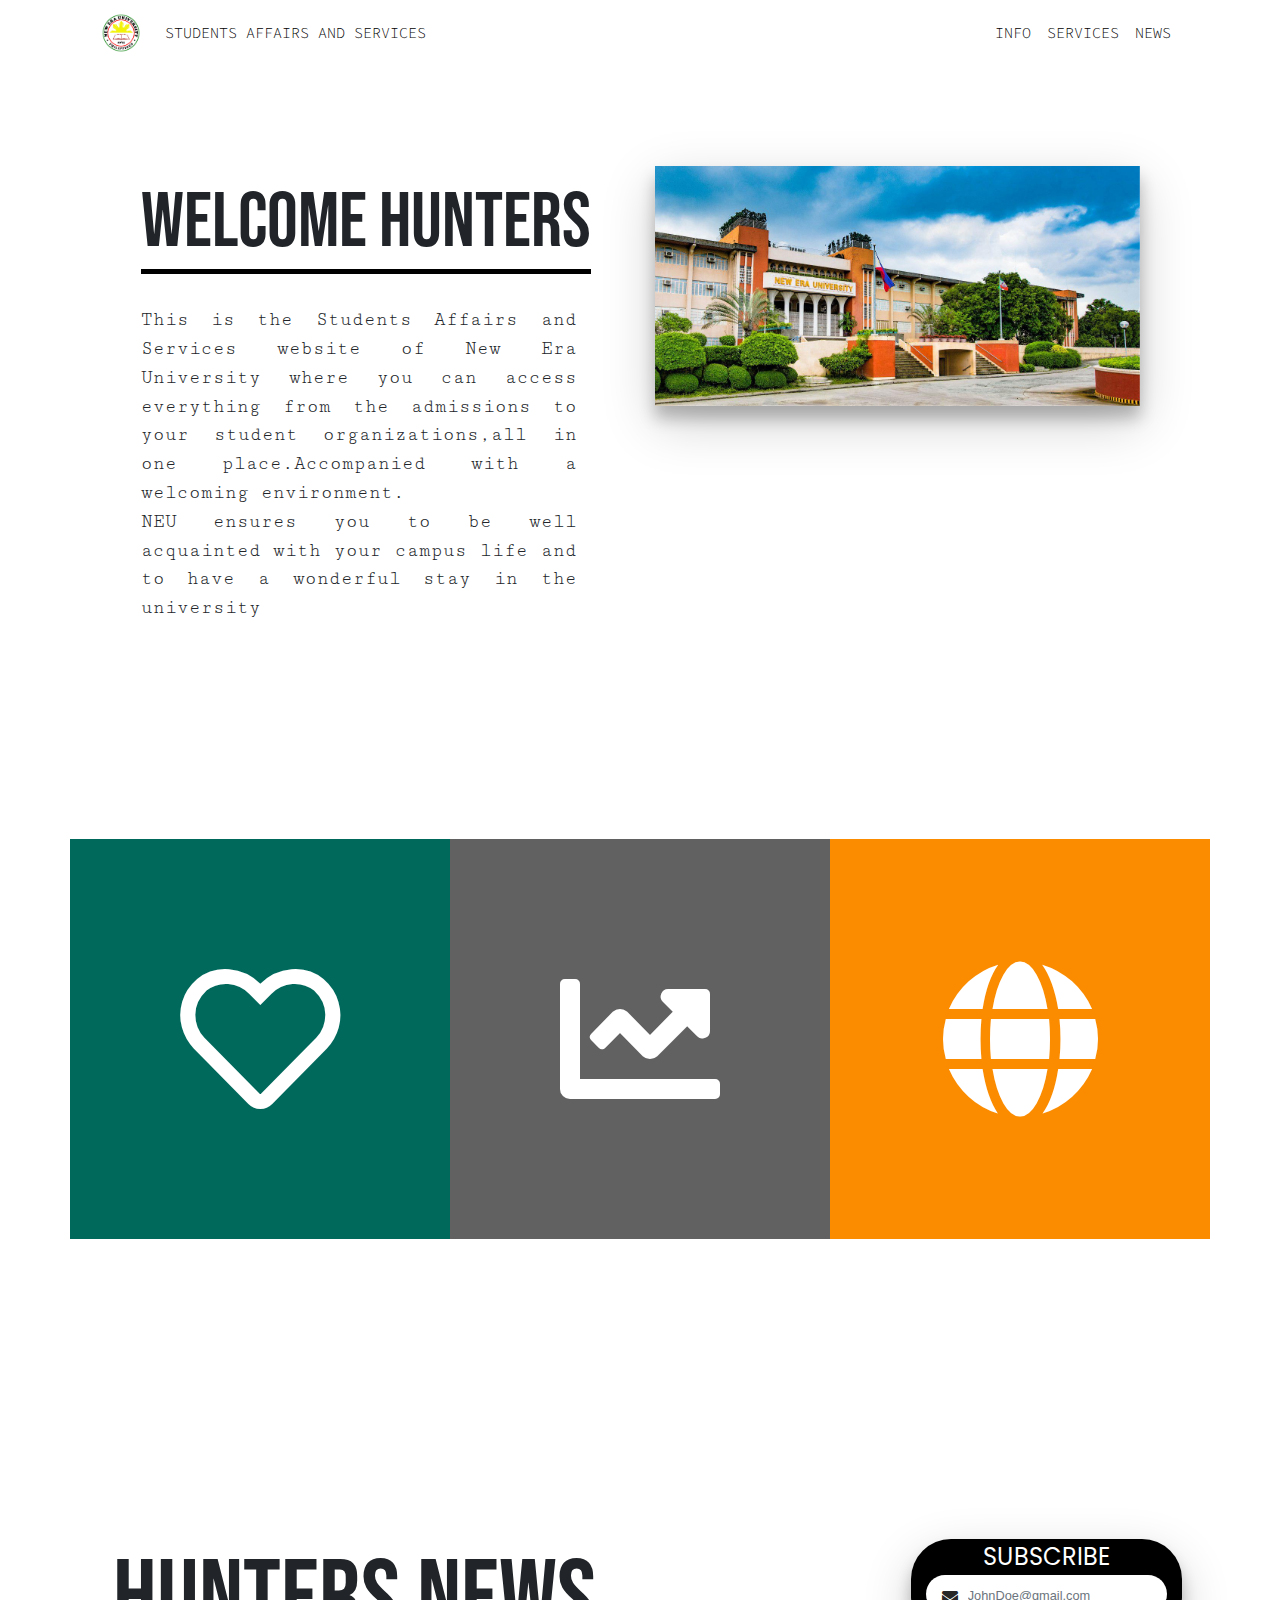
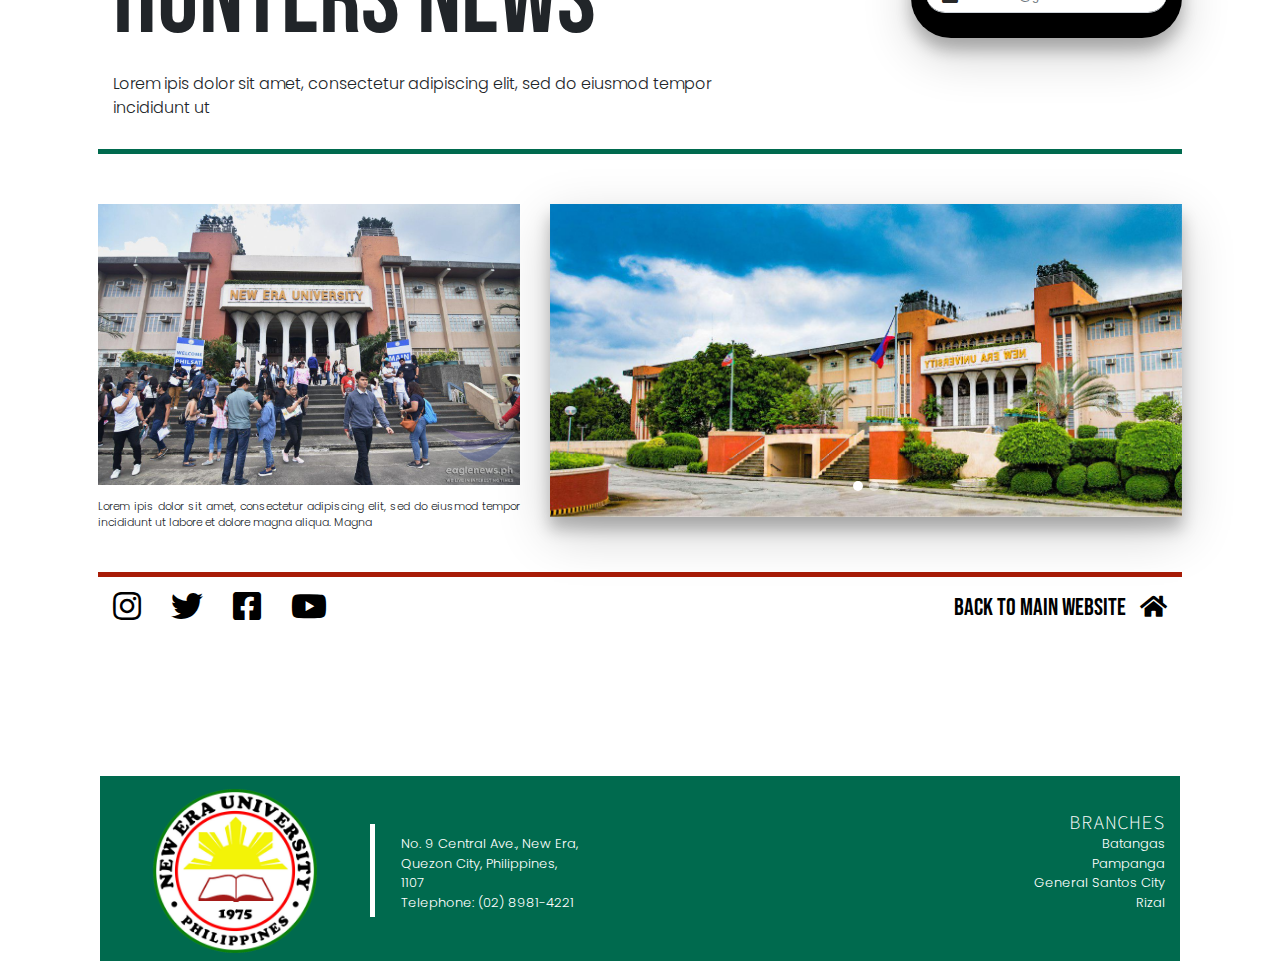
==== index.html @ 099d5b4d "neu-osas" ====
<!DOCTYPE html>
<html lang="en">
<head>
    <meta charset="UTF-8">
    <meta name="viewport" content="width=device-width, initial-scale=1.0">
    <title>SAAS</title>

    <link rel="stylesheet" type="text/css" href="reset.css">
    <!-- <link rel="stylesheet" href="https://stackpath.bootstrapcdn.com/bootstrap/4.5.2/css/bootstrap.min.css" integrity="sha384-JcKb8q3iqJ61gNV9KGb8thSsNjpSL0n8PARn9HuZOnIxN0hoP+VmmDGMN5t9UJ0Z" crossorigin="anonymous"> -->
    <link rel="stylesheet" href="https://use.fontawesome.com/releases/v5.8.2/css/all.css">
    <link href="css/bootstrap.min.css" rel="stylesheet">
    <link href="css/mdb.min.css" rel="stylesheet">
    <link rel="stylesheet" type="text/css" href="style.css">

</head>

<body>

<div class="container">
    <nav class="navbar navbar-expand-md navbar-light">
        <a class="navbar-brand" href="https://www.neu.edu.ph/main/">
        <img src="img/neuLogo.png" alt="" loading="lazy">
        </a>
        <ul class="saas navbar-nav">
            <li class="nav-item">
                <a class="nav-link text-left" href="#">STUDENTS AFFAIRS AND SERVICES</a>
            </li>
        </ul>
        <!-- <button class="navbar-toggler" type="button" data-toggle="collapse" data-target="#ISN"
            aria-controls="ISN" aria-expanded="false" aria-label="Toggle navigation">
            <span class="navbar-toggler-icon"></span>
        </button> -->
        <!-- <div class="collapse navbar-collapse" id="ISN"> -->
            <ul class="isn navbar-nav ml-auto">
                <li class="nav-item">
                    <a class="nav-link" href="#">INFO</a>
                </li>
                <li class="nav-item">
                    <a class="nav-link" href="#services">SERVICES</a>
                </li>
                <li class="nav-item">
                    <a class="nav-link" href="#hunterNews">NEWS</a>
                </li>
            </ul>
        <!-- </div> -->
    </nav>

    <div class="welcome">
        <div class="row">
            <div class="msg animated fadeIn slow col-6">
                <span class="wlcmHeader">WELCOME HUNTERS</span>
                <p class="wlcmtxt">
                   This is the Students Affairs and Services website of New Era University where you can access everything from the admissions
to your student organizations,all in one place.Accompanied with a welcoming environment.<br>NEU ensures you to be well acquainted with your campus life and to have a wonderful stay in the university
                </p>

            </div>
            <div class="animated fadeIn slideInRight slow col-6 carousel slide carousel-fade" data-ride="carousel" data-interval="6900"">
                <div class="carousel-inner z-depth-3">
                    <div class="carousel-item active">
                        <img class="d-block w-100" src="img/NEU_Main2.jpg" alt="">
                    </div>
                    <div class="carousel-item">
                        <img class="d-block w-100" src="img/NEU_Main.jpg" alt="">
                    </div>
                </div>
            </div>
        </div>
    </div>

<div class="services" id="services">
    <div class="row">
        <div class="sws col-4">
            <i class="far fa-heart"></i>
            <div class="swsTip service-container z-depth-2">
                <ul>
                    <li><a href="">1.1 Information and Orientation Services</a></li>
                    <li><a href="">1.2 Guidance and Counseling Services</a></li>
                    <li><a href="">1.3 Career and Job Placement Services</a></li>
                    <li><a href="">1.4 Economic Enterprise Development</a></li>
                    <li><a href="">1.5 Student Handbook Development</a></li>
                </ul>
            </div>
            <div class="tri sws-tri"></div>
        </div>
        <div class="sd col-4">
            <i class="fas fa-chart-line"></i>
            <div class="sdTip service-container z-depth-2">
                <ul>
                    <li><a href="">2.1 Student Organizations and Activities</a></li>
                    <li><a href="">2.2 Leadership Training</a></li>
                    <li><a href="">2.3 Student Council/Government</a></li>
                    <li><a href="">2.4 Student Discipline</a></li>
                    <li><a href="">2.5 Student Publication/Yearbook</a></li>
                </ul>
            </div>
            <div class="tri sd-tri"></div>
        </div>
        <div class="isp col-4">
            <i class="fas fa-globe"></i>
            <div class="ispTip service-container z-depth-2">
                <ul>
                    <li><a href="">3.1 Admission Services</a></li>
                    <li><a href="">3.2 Scholarships and Financial Assistance</a></li>
                    <li><a href="">3.3 Food Services</a></li>
                    <li><a href="">3.4 Health Service</a></li>
                    <li><a href="">3.5 Safety and Security Services</a></li>
                    <li><a href="">3.6 Student Housing and Residential</a></li>
                    <li><a href="">3.7 Foreign/International Students Services</a></li>
                    <li><a href="">3.8 Services for Specific Students Guidance</a></li>
                    <li><a href="">3.9 Cultural and Arts Programs</a></li>
                    <li><a href="">3.10 Sports Development Programs</a></li>
                    <li><a href="">3.11 Social and Community Involvement Programs</a></li>
                </ul>
            </div>
            <div class="tri isp-tri"></div>
        </div>
    </div>
</div>

<div class="hunterNews" id="hunterNews">
    <div class="row">
        <div class="col-7">
            <h1>HUNTERS NEWS</h1>
            <p>
                Lorem ipis dolor sit amet, consectetur adipiscing elit, sed do eiusmod tempor incididunt ut
            </p>
        </div>
        <div class="newsletter col-3 offset-2 z-depth-3">
            <div class="md-form input-with-pre-icon">
                <button type="submit" class="btn">SUBSCRIBE</button>
                <i class="fas fa-envelope input-prefix"></i>
                <input type="email" class="form-control" placeholder="JohnDoe@gmail.com">
            </div>
        </div>
    </div>
    <div class="row announcements">
        <div class="prioAnnouncement col-5">
            <img src="img/neu-phlsat.jpg" width="100%" alt="">
            <p>
                Lorem ipis dolor sit amet, consectetur adipiscing elit, sed do eiusmod tempor incididunt ut labore et dolore magna aliqua. Magna
            </p>
        </div>
        <div class="varAnnouncement col-7">
            <div id="carousel-announcements" class="carousel slide" data-ride="carousel">

                <ol class="carousel-indicators">
                  <li data-target="#carousel-announcements" data-slide-to="0" class="active"></li>
                  <li data-target="#carousel-announcements" data-slide-to="1"></li>
                </ol>

                <div class="carousel-inner z-depth-3" role="listbox">

                  <div class="carousel-item active">
                    <img class="d-block" width="100%" height="120%" src="img/NEU_Main.jpg">
                  </div>

                  <div class="carousel-item">
                    <img class="d-block" width="100%" src="img/NEU_Main2.jpg">
                  </div>

                </div>

                <a class="carousel-control-prev" href="#carousel-announcements" role="button" data-slide="prev">
                  <span class="carousel-control-prev-icon" aria-hidden="true"></span>
                  <span class="sr-only">Previous</span>
                </a>
                <a class="carousel-control-next" href="#carousel-announcements" role="button" data-slide="next">
                  <span class="carousel-control-next-icon" aria-hidden="true"></span>
                  <span class="sr-only">Next</span>
                </a>

              </div>
        </div>
    </div>
    <div class="row">
        <div class="social col-6">
            <a target="_blank" rel="noopener noreferrer" href="https://www.instagram.com/p/BdKduGtg6Se/"><i class="fab fa-instagram fa-3x"></i></a>
            <a target="_blank" rel="noopener noreferrer" href="https://twitter.com/NEU_PH_official"><i class="fab fa-twitter fa-3x"></i></a>
            <a target="_blank" rel="noopener noreferrer" href="https://www.facebook.com/Neu.ph.official"><i class="fab fa-facebook-square fa-3x"></i></a>
            <a target="_blank" rel="noopener noreferrer" href="https://www.youtube.com/channel/UCXEnDGnw3poCdV7VL-8YJ7w"><i class="fab fa-youtube fa-3x"></i></a>
        </div>
        <div class="backToMain col-6 text-right">
           <a href="https://www.neu.edu.ph/main/"><span>BACK TO MAIN WEBSITE</span> <span class="fas fa-home"></span></a>
        </div>
    </div>
</div>

</div>

<footer class="page-footer">

    <div class="container">

      <div class="row">

        <div class="col-3 text-center">
            <a href="https://www.neu.edu.ph/main/"><img src="img/neuLogo.png" alt=""></a>
        </div>

        <div class="address col-5">
        <a target="_blank" rel="noopener noreferrer" href="https://www.google.com/search?source=hp&ei=nHx7X_nKOafgz7sPyoeT-AQ&q=No.+9+Central+Ave.%2C+New+Era%2C+Quezon+City%2C+Philippines%2C+1107&oq=No.+9+Central+Ave.%2C+New+Era%2C+Quezon+City%2C+Philippines%2C+1107&gs_lcp=[base64]&sclient=psy-ab&ved=0ahUKEwj5iMeRoJ7sAhUn8HMBHcrDBE8Q4dUDCAY&uact=5">
            <p>
                No. 9 Central Ave., New Era, <br>
                Quezon City, Philippines, <br>
                1107 <br>
                Telephone: (02) 8981-4221
            </p>
        </a>

        </div>

        <div class="branch col-4 text-right">

          <h5>BRANCHES</h5>

          <ul>
            <li>
              <a target="_blank" rel="noopener noreferrer" href="https://www.google.com/search?biw=844&bih=933&tbm=lcl&ei=Dn97X8yvIZKC4-EP14OVmA8&q=1795+P.+Olan+St+Lipa+4217%2C+Batangas&oq=1795+P.+Olan+St+Lipa+4217%2C+Batangas&gs_l=psy-ab.3...92228.92228.0.92996.1.1.0.0.0.0.188.188.0j1.1.0....0...1c.1.64.psy-ab..0.0.0....0.Fbopbq6KvWU#rlfi=hd:;si:17695128448191730458;mv:[[13.972927677319031,121.17356026510446],[13.972567722680973,121.17318933489553]]">Batangas</a>
            </li>
            <li>
              <a target="_blank" rel="noopener noreferrer" href="https://www.google.com/search?sa=X&q=MacArthur%20Highway%2C%20City%20of%20San%20Fernando%2C%20Pampanga%2C%20Manila%20N%20Rd%2C%20San%20Fernando%2C%20Pampanga&ved=2ahUKEwiu34Syop7sAhXGzTgGHUYCAvoQvS4wAXoECAsQMg&biw=844&bih=933&dpr=1&npsic=0&rflfq=1&rlha=0&rllag=15066327,120654435,4103&tbm=lcl&rldimm=15381373631219734540&lqi=[base64]&phdesc=WpbZF0ZvfR4&rldoc=1&tbs=lrf:!1m4!1u3!2m2!3m1!1e1!1m4!1u2!2m2!2m1!1e1!2m1!1e2!2m1!1e3!3sIAE,lf:1,lf_ui:1&rlst=f#">Pampanga</a>
            </li>
            <li>
              <a target="_blank" rel="noopener noreferrer" href="https://www.google.com.ph/maps/place/New+Era+University/@6.13661,125.1685399,17z/data=!4m12!1m6!3m5!1s0x32f79ef7e2b25f07:0x745350b9a55bd91c!2sNew+Era+University!8m2!3d6.1366047!4d125.1707286!3m4!1s0x32f79ef7e2b25f07:0x745350b9a55bd91c!8m2!3d6.1366047!4d125.1707286">General Santos City</a>
            </li>
            <li>
              <a target="_blank" rel="noopener noreferrer" href="https://www.google.com/search?biw=844&bih=933&tbm=lcl&ei=H4B7X8qjB8Od4-EP0ZOxyAc&q=E+G+Manalo%2C+Baras%2C+Rizal&oq=E+G+Manalo%2C+Baras%2C+Rizal&gs_l=psy-ab.3...78409.78409.0.79077.1.1.0.0.0.0.109.109.0j1.1.0....0...1c.1.64.psy-ab..0.0.0....0.wl8SQL_d6u8#rlfi=hd:;si:4667349734602605144,l,ChhFIEcgTWFuYWxvLCBCYXJhcywgUml6YWxaIgoJZWcgbWFuYWxvIhVlZyBtYW5hbG8gYmFyYXMgcml6YWw;mv:[[14.605919,121.26845499999999],[14.520076999999999,121.17706369999999]]">Rizal</a>
            </li>
          </ul>

        </div>

      </div>

    </div>

</footer>

    <!-- <script type="text/javascript" src="js/jquery.min.js"></script>
    <script type="text/javascript" src="js/popper.min.js"></script>
    <script type="text/javascript" src="js/bootstrap.min.js"></script>
    <script type="text/javascript" src="js/mdb.min.js"></script> -->

</body>
</html>
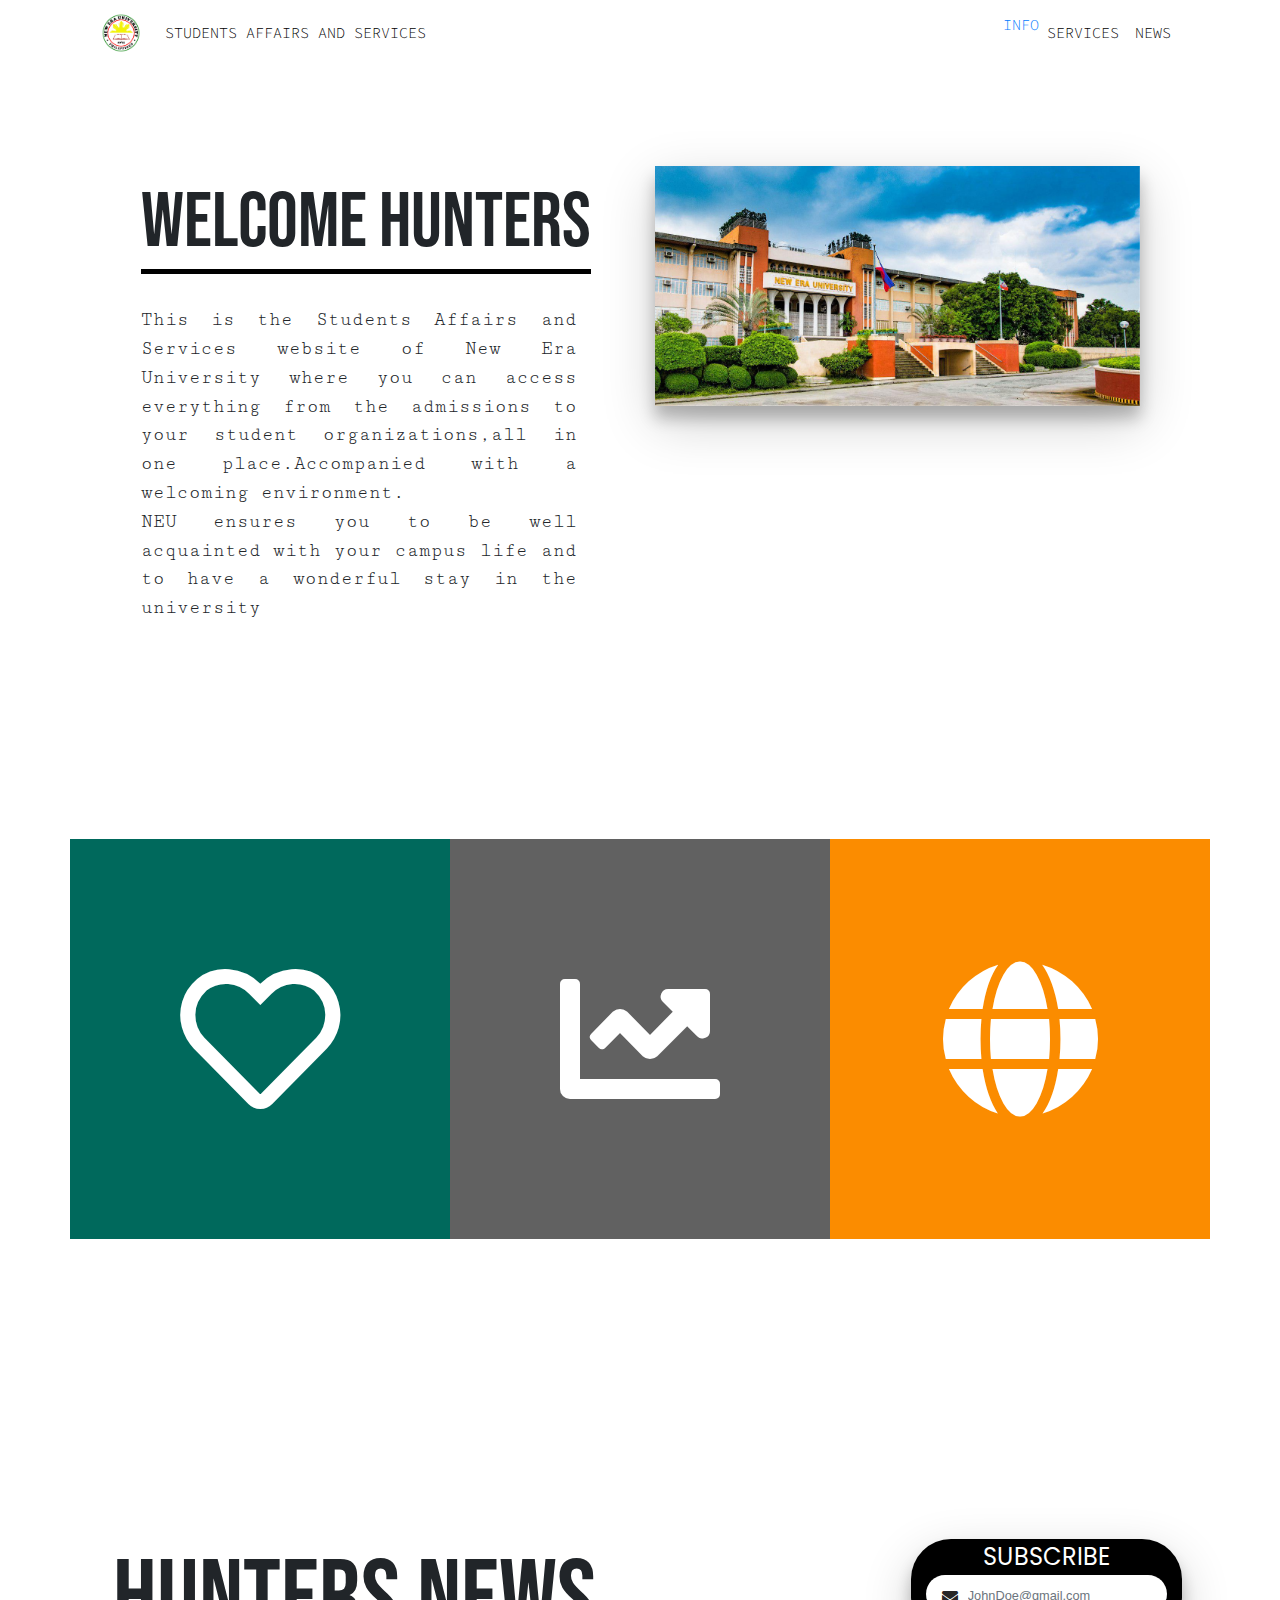
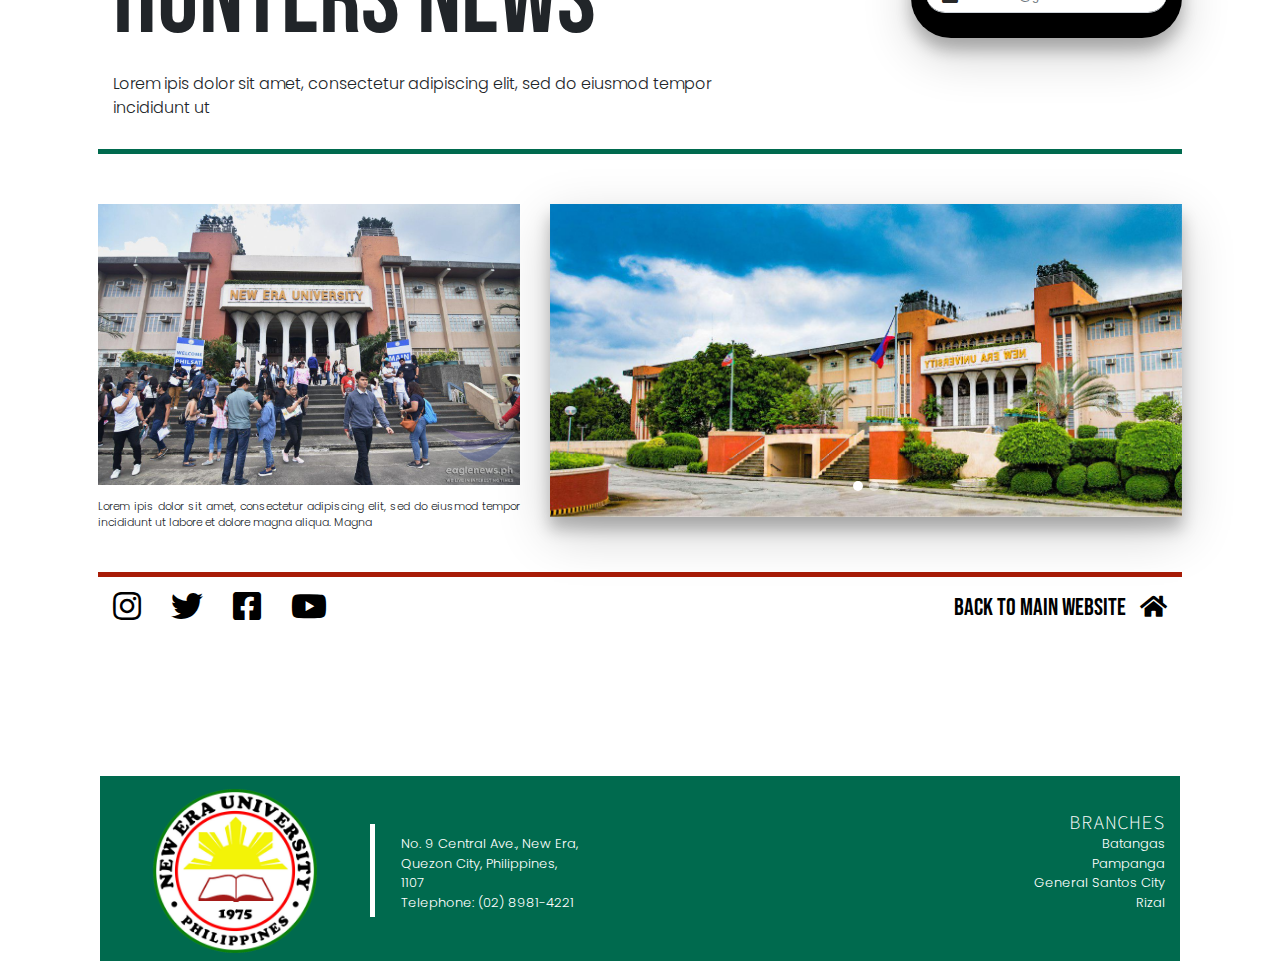
==== commit 25661e26: "Update index.html" ====
--- a/index.html
+++ b/index.html
@@ -1,247 +1,247 @@
-
-<!DOCTYPE html>
-<html lang="en">
-<head>
-    <meta charset="UTF-8">
-    <meta name="viewport" content="width=device-width, initial-scale=1.0">
-    <title>SAAS</title>
-
-    <link rel="stylesheet" type="text/css" href="reset.css">
-    <!-- <link rel="stylesheet" href="https://stackpath.bootstrapcdn.com/bootstrap/4.5.2/css/bootstrap.min.css" integrity="sha384-JcKb8q3iqJ61gNV9KGb8thSsNjpSL0n8PARn9HuZOnIxN0hoP+VmmDGMN5t9UJ0Z" crossorigin="anonymous"> -->
-    <link rel="stylesheet" href="https://use.fontawesome.com/releases/v5.8.2/css/all.css">
-    <link href="css/bootstrap.min.css" rel="stylesheet">
-    <link href="css/mdb.min.css" rel="stylesheet">
-    <link rel="stylesheet" type="text/css" href="style.css">
-
-</head>
-
-<body>
-
-<div class="container">
-    <nav class="navbar navbar-expand-md navbar-light">
-        <a class="navbar-brand" href="https://www.neu.edu.ph/main/">
-        <img src="img/neuLogo.png" alt="" loading="lazy">
-        </a>
-        <ul class="saas navbar-nav">
-            <li class="nav-item">
-                <a class="nav-link text-left" href="#">STUDENTS AFFAIRS AND SERVICES</a>
-            </li>
-        </ul>
-        <!-- <button class="navbar-toggler" type="button" data-toggle="collapse" data-target="#ISN"
-            aria-controls="ISN" aria-expanded="false" aria-label="Toggle navigation">
-            <span class="navbar-toggler-icon"></span>
-        </button> -->
-        <!-- <div class="collapse navbar-collapse" id="ISN"> -->
-            <ul class="isn navbar-nav ml-auto">
-                <li class="nav-item">
-                    <a class="nav-link" href="#">INFO</a>
-                </li>
-                <li class="nav-item">
-                    <a class="nav-link" href="#services">SERVICES</a>
-                </li>
-                <li class="nav-item">
-                    <a class="nav-link" href="#hunterNews">NEWS</a>
-                </li>
-            </ul>
-        <!-- </div> -->
-    </nav>
-
-    <div class="welcome">
-        <div class="row">
-            <div class="msg animated fadeIn slow col-6">
-                <span class="wlcmHeader">WELCOME HUNTERS</span>
-                <p class="wlcmtxt">
-                   This is the Students Affairs and Services website of New Era University where you can access everything from the admissions
-to your student organizations,all in one place.Accompanied with a welcoming environment.<br>NEU ensures you to be well acquainted with your campus life and to have a wonderful stay in the university
-                </p>
-
-            </div>
-            <div class="animated fadeIn slideInRight slow col-6 carousel slide carousel-fade" data-ride="carousel" data-interval="6900"">
-                <div class="carousel-inner z-depth-3">
-                    <div class="carousel-item active">
-                        <img class="d-block w-100" src="img/NEU_Main2.jpg" alt="">
-                    </div>
-                    <div class="carousel-item">
-                        <img class="d-block w-100" src="img/NEU_Main.jpg" alt="">
-                    </div>
-                </div>
-            </div>
-        </div>
-    </div>
-
-<div class="services" id="services">
-    <div class="row">
-        <div class="sws col-4">
-            <i class="far fa-heart"></i>
-            <div class="swsTip service-container z-depth-2">
-                <ul>
-                    <li><a href="">1.1 Information and Orientation Services</a></li>
-                    <li><a href="">1.2 Guidance and Counseling Services</a></li>
-                    <li><a href="">1.3 Career and Job Placement Services</a></li>
-                    <li><a href="">1.4 Economic Enterprise Development</a></li>
-                    <li><a href="">1.5 Student Handbook Development</a></li>
-                </ul>
-            </div>
-            <div class="tri sws-tri"></div>
-        </div>
-        <div class="sd col-4">
-            <i class="fas fa-chart-line"></i>
-            <div class="sdTip service-container z-depth-2">
-                <ul>
-                    <li><a href="">2.1 Student Organizations and Activities</a></li>
-                    <li><a href="">2.2 Leadership Training</a></li>
-                    <li><a href="">2.3 Student Council/Government</a></li>
-                    <li><a href="">2.4 Student Discipline</a></li>
-                    <li><a href="">2.5 Student Publication/Yearbook</a></li>
-                </ul>
-            </div>
-            <div class="tri sd-tri"></div>
-        </div>
-        <div class="isp col-4">
-            <i class="fas fa-globe"></i>
-            <div class="ispTip service-container z-depth-2">
-                <ul>
-                    <li><a href="">3.1 Admission Services</a></li>
-                    <li><a href="">3.2 Scholarships and Financial Assistance</a></li>
-                    <li><a href="">3.3 Food Services</a></li>
-                    <li><a href="">3.4 Health Service</a></li>
-                    <li><a href="">3.5 Safety and Security Services</a></li>
-                    <li><a href="">3.6 Student Housing and Residential</a></li>
-                    <li><a href="">3.7 Foreign/International Students Services</a></li>
-                    <li><a href="">3.8 Services for Specific Students Guidance</a></li>
-                    <li><a href="">3.9 Cultural and Arts Programs</a></li>
-                    <li><a href="">3.10 Sports Development Programs</a></li>
-                    <li><a href="">3.11 Social and Community Involvement Programs</a></li>
-                </ul>
-            </div>
-            <div class="tri isp-tri"></div>
-        </div>
-    </div>
-</div>
-
-<div class="hunterNews" id="hunterNews">
-    <div class="row">
-        <div class="col-7">
-            <h1>HUNTERS NEWS</h1>
-            <p>
-                Lorem ipis dolor sit amet, consectetur adipiscing elit, sed do eiusmod tempor incididunt ut
-            </p>
-        </div>
-        <div class="newsletter col-3 offset-2 z-depth-3">
-            <div class="md-form input-with-pre-icon">
-                <button type="submit" class="btn">SUBSCRIBE</button>
-                <i class="fas fa-envelope input-prefix"></i>
-                <input type="email" class="form-control" placeholder="JohnDoe@gmail.com">
-            </div>
-        </div>
-    </div>
-    <div class="row announcements">
-        <div class="prioAnnouncement col-5">
-            <img src="img/neu-phlsat.jpg" width="100%" alt="">
-            <p>
-                Lorem ipis dolor sit amet, consectetur adipiscing elit, sed do eiusmod tempor incididunt ut labore et dolore magna aliqua. Magna
-            </p>
-        </div>
-        <div class="varAnnouncement col-7">
-            <div id="carousel-announcements" class="carousel slide" data-ride="carousel">
-
-                <ol class="carousel-indicators">
-                  <li data-target="#carousel-announcements" data-slide-to="0" class="active"></li>
-                  <li data-target="#carousel-announcements" data-slide-to="1"></li>
-                </ol>
-
-                <div class="carousel-inner z-depth-3" role="listbox">
-
-                  <div class="carousel-item active">
-                    <img class="d-block" width="100%" height="120%" src="img/NEU_Main.jpg">
-                  </div>
-
-                  <div class="carousel-item">
-                    <img class="d-block" width="100%" src="img/NEU_Main2.jpg">
-                  </div>
-
-                </div>
-
-                <a class="carousel-control-prev" href="#carousel-announcements" role="button" data-slide="prev">
-                  <span class="carousel-control-prev-icon" aria-hidden="true"></span>
-                  <span class="sr-only">Previous</span>
-                </a>
-                <a class="carousel-control-next" href="#carousel-announcements" role="button" data-slide="next">
-                  <span class="carousel-control-next-icon" aria-hidden="true"></span>
-                  <span class="sr-only">Next</span>
-                </a>
-
-              </div>
-        </div>
-    </div>
-    <div class="row">
-        <div class="social col-6">
-            <a target="_blank" rel="noopener noreferrer" href="https://www.instagram.com/p/BdKduGtg6Se/"><i class="fab fa-instagram fa-3x"></i></a>
-            <a target="_blank" rel="noopener noreferrer" href="https://twitter.com/NEU_PH_official"><i class="fab fa-twitter fa-3x"></i></a>
-            <a target="_blank" rel="noopener noreferrer" href="https://www.facebook.com/Neu.ph.official"><i class="fab fa-facebook-square fa-3x"></i></a>
-            <a target="_blank" rel="noopener noreferrer" href="https://www.youtube.com/channel/UCXEnDGnw3poCdV7VL-8YJ7w"><i class="fab fa-youtube fa-3x"></i></a>
-        </div>
-        <div class="backToMain col-6 text-right">
-           <a href="https://www.neu.edu.ph/main/"><span>BACK TO MAIN WEBSITE</span> <span class="fas fa-home"></span></a>
-        </div>
-    </div>
-</div>
-
-</div>
-
-<footer class="page-footer">
-
-    <div class="container">
-
-      <div class="row">
-
-        <div class="col-3 text-center">
-            <a href="https://www.neu.edu.ph/main/"><img src="img/neuLogo.png" alt=""></a>
-        </div>
-
-        <div class="address col-5">
-        <a target="_blank" rel="noopener noreferrer" href="https://www.google.com/search?source=hp&ei=nHx7X_nKOafgz7sPyoeT-AQ&q=No.+9+Central+Ave.%2C+New+Era%2C+Quezon+City%2C+Philippines%2C+1107&oq=No.+9+Central+Ave.%2C+New+Era%2C+Quezon+City%2C+Philippines%2C+1107&gs_lcp=[base64]&sclient=psy-ab&ved=0ahUKEwj5iMeRoJ7sAhUn8HMBHcrDBE8Q4dUDCAY&uact=5">
-            <p>
-                No. 9 Central Ave., New Era, <br>
-                Quezon City, Philippines, <br>
-                1107 <br>
-                Telephone: (02) 8981-4221
-            </p>
-        </a>
-
-        </div>
-
-        <div class="branch col-4 text-right">
-
-          <h5>BRANCHES</h5>
-
-          <ul>
-            <li>
-              <a target="_blank" rel="noopener noreferrer" href="https://www.google.com/search?biw=844&bih=933&tbm=lcl&ei=Dn97X8yvIZKC4-EP14OVmA8&q=1795+P.+Olan+St+Lipa+4217%2C+Batangas&oq=1795+P.+Olan+St+Lipa+4217%2C+Batangas&gs_l=psy-ab.3...92228.92228.0.92996.1.1.0.0.0.0.188.188.0j1.1.0....0...1c.1.64.psy-ab..0.0.0....0.Fbopbq6KvWU#rlfi=hd:;si:17695128448191730458;mv:[[13.972927677319031,121.17356026510446],[13.972567722680973,121.17318933489553]]">Batangas</a>
-            </li>
-            <li>
-              <a target="_blank" rel="noopener noreferrer" href="https://www.google.com/search?sa=X&q=MacArthur%20Highway%2C%20City%20of%20San%20Fernando%2C%20Pampanga%2C%20Manila%20N%20Rd%2C%20San%20Fernando%2C%20Pampanga&ved=2ahUKEwiu34Syop7sAhXGzTgGHUYCAvoQvS4wAXoECAsQMg&biw=844&bih=933&dpr=1&npsic=0&rflfq=1&rlha=0&rllag=15066327,120654435,4103&tbm=lcl&rldimm=15381373631219734540&lqi=[base64]&phdesc=WpbZF0ZvfR4&rldoc=1&tbs=lrf:!1m4!1u3!2m2!3m1!1e1!1m4!1u2!2m2!2m1!1e1!2m1!1e2!2m1!1e3!3sIAE,lf:1,lf_ui:1&rlst=f#">Pampanga</a>
-            </li>
-            <li>
-              <a target="_blank" rel="noopener noreferrer" href="https://www.google.com.ph/maps/place/New+Era+University/@6.13661,125.1685399,17z/data=!4m12!1m6!3m5!1s0x32f79ef7e2b25f07:0x745350b9a55bd91c!2sNew+Era+University!8m2!3d6.1366047!4d125.1707286!3m4!1s0x32f79ef7e2b25f07:0x745350b9a55bd91c!8m2!3d6.1366047!4d125.1707286">General Santos City</a>
-            </li>
-            <li>
-              <a target="_blank" rel="noopener noreferrer" href="https://www.google.com/search?biw=844&bih=933&tbm=lcl&ei=H4B7X8qjB8Od4-EP0ZOxyAc&q=E+G+Manalo%2C+Baras%2C+Rizal&oq=E+G+Manalo%2C+Baras%2C+Rizal&gs_l=psy-ab.3...78409.78409.0.79077.1.1.0.0.0.0.109.109.0j1.1.0....0...1c.1.64.psy-ab..0.0.0....0.wl8SQL_d6u8#rlfi=hd:;si:4667349734602605144,l,ChhFIEcgTWFuYWxvLCBCYXJhcywgUml6YWxaIgoJZWcgbWFuYWxvIhVlZyBtYW5hbG8gYmFyYXMgcml6YWw;mv:[[14.605919,121.26845499999999],[14.520076999999999,121.17706369999999]]">Rizal</a>
-            </li>
-          </ul>
-
-        </div>
-
-      </div>
-
-    </div>
-
-</footer>
-
-    <!-- <script type="text/javascript" src="js/jquery.min.js"></script>
-    <script type="text/javascript" src="js/popper.min.js"></script>
-    <script type="text/javascript" src="js/bootstrap.min.js"></script>
-    <script type="text/javascript" src="js/mdb.min.js"></script> -->
-
-</body>
-</html>+
+<!DOCTYPE html>
+<html lang="en">
+<head>
+    <meta charset="UTF-8">
+    <meta name="viewport" content="width=device-width, initial-scale=1.0">
+    <title>NEU Students Affair and Services</title>
+
+    <link rel="stylesheet" type="text/css" href="reset.css">
+    <!-- <link rel="stylesheet" href="https://stackpath.bootstrapcdn.com/bootstrap/4.5.2/css/bootstrap.min.css" integrity="sha384-JcKb8q3iqJ61gNV9KGb8thSsNjpSL0n8PARn9HuZOnIxN0hoP+VmmDGMN5t9UJ0Z" crossorigin="anonymous"> -->
+    <link rel="stylesheet" href="https://use.fontawesome.com/releases/v5.8.2/css/all.css">
+    <link href="css/bootstrap.min.css" rel="stylesheet">
+    <link href="css/mdb.min.css" rel="stylesheet">
+    <link rel="stylesheet" type="text/css" href="style.css">
+
+</head>
+
+<body>
+
+<div class="container">
+    <nav class="navbar navbar-expand-md navbar-light">
+        <a class="navbar-brand" href="https://www.neu.edu.ph/main/">
+        <img src="img/neuLogo.png" alt="" loading="lazy">
+        </a>
+        <ul class="saas navbar-nav">
+            <li class="nav-item">
+                <a class="nav-link text-left" href="#">STUDENTS AFFAIRS AND SERVICES</a>
+            </li>
+        </ul>
+        <!-- <button class="navbar-toggler" type="button" data-toggle="collapse" data-target="#ISN"
+            aria-controls="ISN" aria-expanded="false" aria-label="Toggle navigation">
+            <span class="navbar-toggler-icon"></span>
+        </button> -->
+        <!-- <div class="collapse navbar-collapse" id="ISN"> -->
+            <ul class="isn navbar-nav ml-auto">
+                <li class="nav-item">
+                    <a href="Sub_Page.html">INFO</a>
+                </li>
+                <li class="nav-item">
+                    <a class="nav-link" href="#services">SERVICES</a>
+                </li>
+                <li class="nav-item">
+                    <a class="nav-link" href="#hunterNews">NEWS</a>
+                </li>
+            </ul>
+        <!-- </div> -->
+    </nav>
+
+    <div class="welcome">
+        <div class="row">
+            <div class="msg animated fadeIn slow col-6">
+                <span class="wlcmHeader">WELCOME HUNTERS</span>
+                <p class="wlcmtxt">
+                   This is the Students Affairs and Services website of New Era University where you can access everything from the admissions
+to your student organizations,all in one place.Accompanied with a welcoming environment.<br>NEU ensures you to be well acquainted with your campus life and to have a wonderful stay in the university
+                </p>
+
+            </div>
+            <div class="animated fadeIn slideInRight slow col-6 carousel slide carousel-fade" data-ride="carousel" data-interval="6900"">
+                <div class="carousel-inner z-depth-3">
+                    <div class="carousel-item active">
+                        <img class="d-block w-100" src="img/NEU_Main2.jpg" alt="">
+                    </div>
+                    <div class="carousel-item">
+                        <img class="d-block w-100" src="img/NEU_Main.jpg" alt="">
+                    </div>
+                </div>
+            </div>
+        </div>
+    </div>
+
+<div class="services" id="services">
+    <div class="row">
+        <div class="sws col-4">
+            <i class="far fa-heart"></i>
+            <div class="swsTip service-container z-depth-2">
+                <ul>
+                    <li><a href="">1.1 Information and Orientation Services</a></li>
+                    <li><a href="">1.2 Guidance and Counseling Services</a></li>
+                    <li><a href="">1.3 Career and Job Placement Services</a></li>
+                    <li><a href="">1.4 Economic Enterprise Development</a></li>
+                    <li><a href="">1.5 Student Handbook Development</a></li>
+                </ul>
+            </div>
+            <div class="tri sws-tri"></div>
+        </div>
+        <div class="sd col-4">
+            <i class="fas fa-chart-line"></i>
+            <div class="sdTip service-container z-depth-2">
+                <ul>
+                    <li><a href="">2.1 Student Organizations and Activities</a></li>
+                    <li><a href="">2.2 Leadership Training</a></li>
+                    <li><a href="">2.3 Student Council/Government</a></li>
+                    <li><a href="">2.4 Student Discipline</a></li>
+                    <li><a href="">2.5 Student Publication/Yearbook</a></li>
+                </ul>
+            </div>
+            <div class="tri sd-tri"></div>
+        </div>
+        <div class="isp col-4">
+            <i class="fas fa-globe"></i>
+            <div class="ispTip service-container z-depth-2">
+                <ul>
+                    <li><a href="">3.1 Admission Services</a></li>
+                    <li><a href="">3.2 Scholarships and Financial Assistance</a></li>
+                    <li><a href="">3.3 Food Services</a></li>
+                    <li><a href="">3.4 Health Service</a></li>
+                    <li><a href="">3.5 Safety and Security Services</a></li>
+                    <li><a href="">3.6 Student Housing and Residential</a></li>
+                    <li><a href="">3.7 Foreign/International Students Services</a></li>
+                    <li><a href="">3.8 Services for Specific Students Guidance</a></li>
+                    <li><a href="">3.9 Cultural and Arts Programs</a></li>
+                    <li><a href="">3.10 Sports Development Programs</a></li>
+                    <li><a href="">3.11 Social and Community Involvement Programs</a></li>
+                </ul>
+            </div>
+            <div class="tri isp-tri"></div>
+        </div>
+    </div>
+</div>
+
+<div class="hunterNews" id="hunterNews">
+    <div class="row">
+        <div class="col-7">
+            <h1>HUNTERS NEWS</h1>
+            <p>
+                Lorem ipis dolor sit amet, consectetur adipiscing elit, sed do eiusmod tempor incididunt ut
+            </p>
+        </div>
+        <div class="newsletter col-3 offset-2 z-depth-3">
+            <div class="md-form input-with-pre-icon">
+                <button type="submit" class="btn">SUBSCRIBE</button>
+                <i class="fas fa-envelope input-prefix"></i>
+                <input type="email" class="form-control" placeholder="JohnDoe@gmail.com">
+            </div>
+        </div>
+    </div>
+    <div class="row announcements">
+        <div class="prioAnnouncement col-5">
+            <img src="img/neu-phlsat.jpg" width="100%" alt="">
+            <p>
+                Lorem ipis dolor sit amet, consectetur adipiscing elit, sed do eiusmod tempor incididunt ut labore et dolore magna aliqua. Magna
+            </p>
+        </div>
+        <div class="varAnnouncement col-7">
+            <div id="carousel-announcements" class="carousel slide" data-ride="carousel">
+
+                <ol class="carousel-indicators">
+                  <li data-target="#carousel-announcements" data-slide-to="0" class="active"></li>
+                  <li data-target="#carousel-announcements" data-slide-to="1"></li>
+                </ol>
+
+                <div class="carousel-inner z-depth-3" role="listbox">
+
+                  <div class="carousel-item active">
+                    <img class="d-block" width="100%" height="120%" src="img/NEU_Main.jpg">
+                  </div>
+
+                  <div class="carousel-item">
+                    <img class="d-block" width="100%" src="img/NEU_Main2.jpg">
+                  </div>
+
+                </div>
+
+                <a class="carousel-control-prev" href="#carousel-announcements" role="button" data-slide="prev">
+                  <span class="carousel-control-prev-icon" aria-hidden="true"></span>
+                  <span class="sr-only">Previous</span>
+                </a>
+                <a class="carousel-control-next" href="#carousel-announcements" role="button" data-slide="next">
+                  <span class="carousel-control-next-icon" aria-hidden="true"></span>
+                  <span class="sr-only">Next</span>
+                </a>
+
+              </div>
+        </div>
+    </div>
+    <div class="row">
+        <div class="social col-6">
+            <a target="_blank" rel="noopener noreferrer" href="https://www.instagram.com/p/BdKduGtg6Se/"><i class="fab fa-instagram fa-3x"></i></a>
+            <a target="_blank" rel="noopener noreferrer" href="https://twitter.com/NEU_PH_official"><i class="fab fa-twitter fa-3x"></i></a>
+            <a target="_blank" rel="noopener noreferrer" href="https://www.facebook.com/Neu.ph.official"><i class="fab fa-facebook-square fa-3x"></i></a>
+            <a target="_blank" rel="noopener noreferrer" href="https://www.youtube.com/channel/UCXEnDGnw3poCdV7VL-8YJ7w"><i class="fab fa-youtube fa-3x"></i></a>
+        </div>
+        <div class="backToMain col-6 text-right">
+           <a href="https://www.neu.edu.ph/main/"><span>BACK TO MAIN WEBSITE</span> <span class="fas fa-home"></span></a>
+        </div>
+    </div>
+</div>
+
+</div>
+
+<footer class="page-footer">
+
+    <div class="container">
+
+      <div class="row">
+
+        <div class="col-3 text-center">
+            <a href="https://www.neu.edu.ph/main/"><img src="img/neuLogo.png" alt=""></a>
+        </div>
+
+        <div class="address col-5">
+        <a target="_blank" rel="noopener noreferrer" href="https://www.google.com/search?source=hp&ei=nHx7X_nKOafgz7sPyoeT-AQ&q=No.+9+Central+Ave.%2C+New+Era%2C+Quezon+City%2C+Philippines%2C+1107&oq=No.+9+Central+Ave.%2C+New+Era%2C+Quezon+City%2C+Philippines%2C+1107&gs_lcp=[base64]&sclient=psy-ab&ved=0ahUKEwj5iMeRoJ7sAhUn8HMBHcrDBE8Q4dUDCAY&uact=5">
+            <p>
+                No. 9 Central Ave., New Era, <br>
+                Quezon City, Philippines, <br>
+                1107 <br>
+                Telephone: (02) 8981-4221
+            </p>
+        </a>
+
+        </div>
+
+        <div class="branch col-4 text-right">
+
+          <h5>BRANCHES</h5>
+
+          <ul>
+            <li>
+              <a target="_blank" rel="noopener noreferrer" href="https://www.google.com/search?biw=844&bih=933&tbm=lcl&ei=Dn97X8yvIZKC4-EP14OVmA8&q=1795+P.+Olan+St+Lipa+4217%2C+Batangas&oq=1795+P.+Olan+St+Lipa+4217%2C+Batangas&gs_l=psy-ab.3...92228.92228.0.92996.1.1.0.0.0.0.188.188.0j1.1.0....0...1c.1.64.psy-ab..0.0.0....0.Fbopbq6KvWU#rlfi=hd:;si:17695128448191730458;mv:[[13.972927677319031,121.17356026510446],[13.972567722680973,121.17318933489553]]">Batangas</a>
+            </li>
+            <li>
+              <a target="_blank" rel="noopener noreferrer" href="https://www.google.com/search?sa=X&q=MacArthur%20Highway%2C%20City%20of%20San%20Fernando%2C%20Pampanga%2C%20Manila%20N%20Rd%2C%20San%20Fernando%2C%20Pampanga&ved=2ahUKEwiu34Syop7sAhXGzTgGHUYCAvoQvS4wAXoECAsQMg&biw=844&bih=933&dpr=1&npsic=0&rflfq=1&rlha=0&rllag=15066327,120654435,4103&tbm=lcl&rldimm=15381373631219734540&lqi=[base64]&phdesc=WpbZF0ZvfR4&rldoc=1&tbs=lrf:!1m4!1u3!2m2!3m1!1e1!1m4!1u2!2m2!2m1!1e1!2m1!1e2!2m1!1e3!3sIAE,lf:1,lf_ui:1&rlst=f#">Pampanga</a>
+            </li>
+            <li>
+              <a target="_blank" rel="noopener noreferrer" href="https://www.google.com.ph/maps/place/New+Era+University/@6.13661,125.1685399,17z/data=!4m12!1m6!3m5!1s0x32f79ef7e2b25f07:0x745350b9a55bd91c!2sNew+Era+University!8m2!3d6.1366047!4d125.1707286!3m4!1s0x32f79ef7e2b25f07:0x745350b9a55bd91c!8m2!3d6.1366047!4d125.1707286">General Santos City</a>
+            </li>
+            <li>
+              <a target="_blank" rel="noopener noreferrer" href="https://www.google.com/search?biw=844&bih=933&tbm=lcl&ei=H4B7X8qjB8Od4-EP0ZOxyAc&q=E+G+Manalo%2C+Baras%2C+Rizal&oq=E+G+Manalo%2C+Baras%2C+Rizal&gs_l=psy-ab.3...78409.78409.0.79077.1.1.0.0.0.0.109.109.0j1.1.0....0...1c.1.64.psy-ab..0.0.0....0.wl8SQL_d6u8#rlfi=hd:;si:4667349734602605144,l,ChhFIEcgTWFuYWxvLCBCYXJhcywgUml6YWxaIgoJZWcgbWFuYWxvIhVlZyBtYW5hbG8gYmFyYXMgcml6YWw;mv:[[14.605919,121.26845499999999],[14.520076999999999,121.17706369999999]]">Rizal</a>
+            </li>
+          </ul>
+
+        </div>
+
+      </div>
+
+    </div>
+
+</footer>
+
+    <!-- <script type="text/javascript" src="js/jquery.min.js"></script>
+    <script type="text/javascript" src="js/popper.min.js"></script>
+    <script type="text/javascript" src="js/bootstrap.min.js"></script>
+    <script type="text/javascript" src="js/mdb.min.js"></script> -->
+
+</body>
+</html>
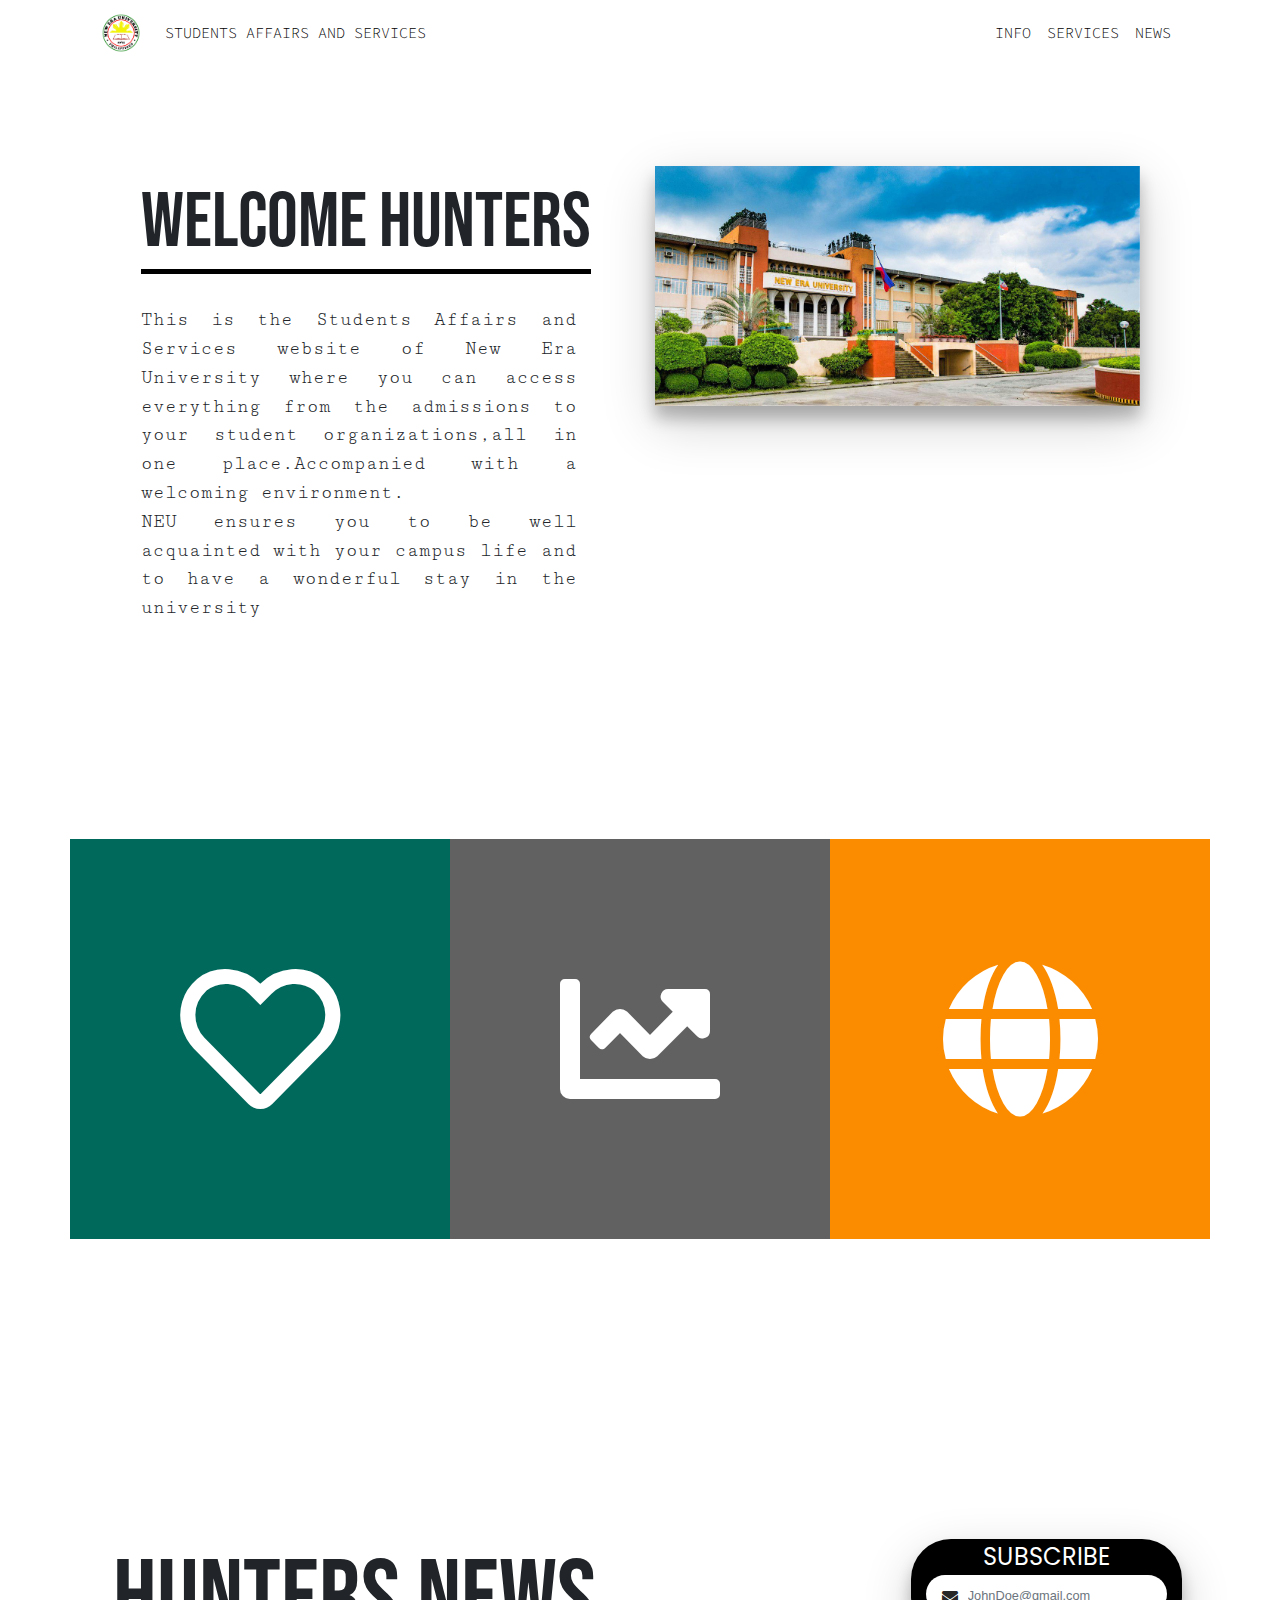
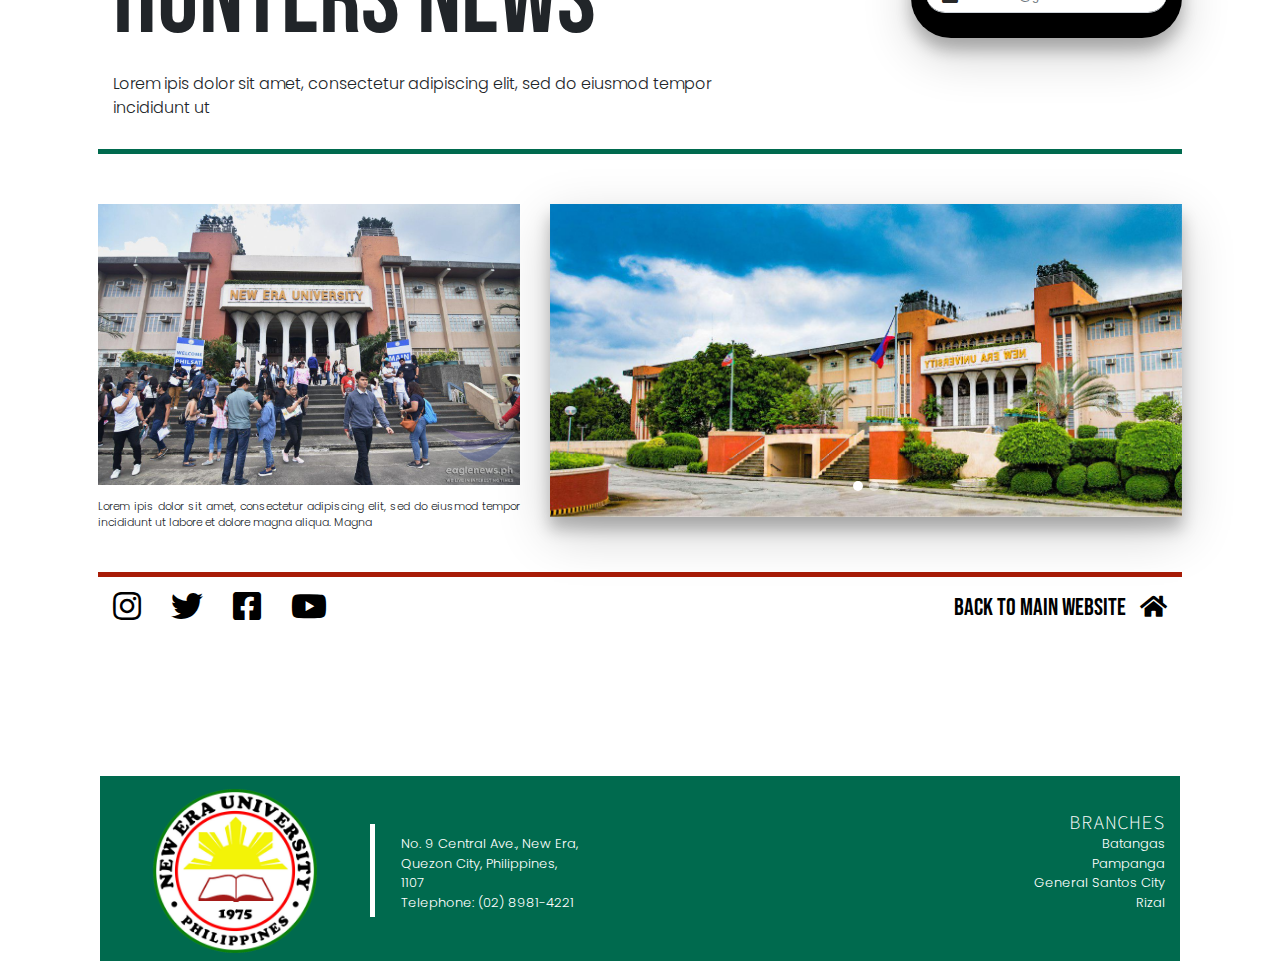
==== commit 3616bb9d: "Update index.html" ====
--- a/index.html
+++ b/index.html
@@ -34,7 +34,7 @@
         <!-- <div class="collapse navbar-collapse" id="ISN"> -->
             <ul class="isn navbar-nav ml-auto">
                 <li class="nav-item">
-                    <a href="Sub_Page.html">INFO</a>
+                    <a class="nav-link" href="Sub_Page.html">INFO</a>
                 </li>
                 <li class="nav-item">
                     <a class="nav-link" href="#services">SERVICES</a>
